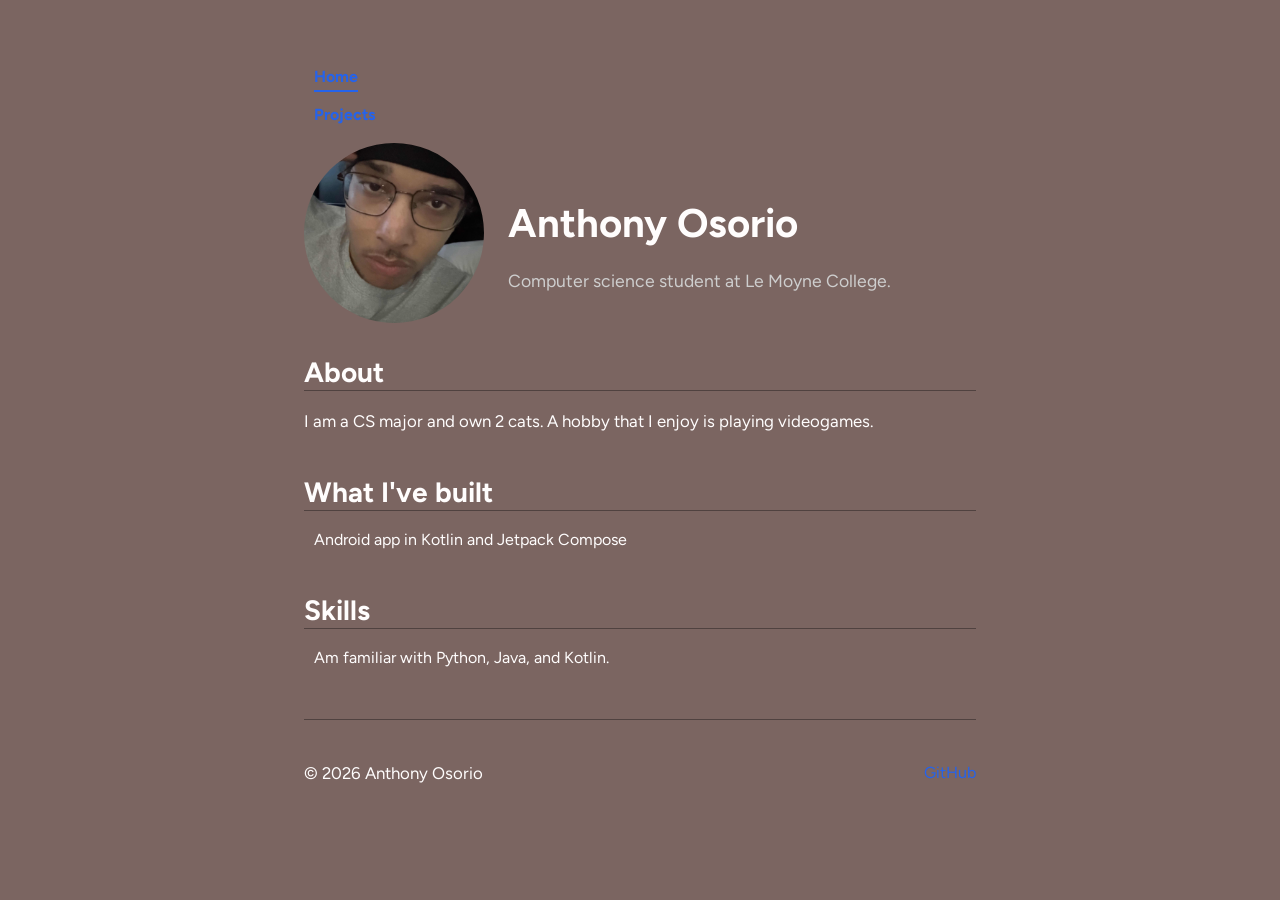
==== csc441-web-anthony/index.html @ 7b3073c5 "S13 done" ====
<!DOCTYPE html> <html lang="en"> <head>
<meta charset="UTF-8">
<meta name="viewport" content="width=device-width, initial-scale=1.0"> 
<title>Anthony Osorio</title>
<link rel="stylesheet" href="styles.css">
</head>
<!---Class 12: Step 1: a typeface I chose --->
<link rel="preconnect" href="https://fonts.googleapis.com">
<link rel="preconnect" href="https://fonts.gstatic.com" crossorigin>
<link href="https://fonts.googleapis.com/css2?family=Figtree:wght@400;700&display=swap"
rel="stylesheet">
<link rel="stylesheet" href="styles.css">

<body>
<!-- Class 11 · Step 2: the page --> 
 <!-- Lab 12 · Task 1: group the text so it stacks beside the photo -->
   <nav>
    <ul>
        <li>
            <a href="index.html" class="current">Home</a>
        </li>
        <li>
            <a href="projects.html">Projects</a>
        </li>
        
    </ul>

 </nav>
 <header>
 
  <!-- Class 12: Step3: an image -->
  <img src="images/me.jpg" alt="Portrait of YOUR NAME" class="portrait">
  <div>
<h1>Anthony Osorio</h1>
<p>Computer science student at Le Moyne College.</p> </header>
</div>
</header>

  <main>
    <section>
<h2>About</h2>
<p>I am a CS major and own 2 cats. A hobby that I enjoy is playing videogames.

</p> 
</section>
    <section>
      <h2>What I've built</h2>
      <ul>
<li>Android app in Kotlin and Jetpack Compose</li> 
</ul>
    </section>
  <section>
    <h3>Skills</h3>
  <ul>
  <li>Am familiar with Python, Java, and Kotlin. </li>
  </ul>
  <section>

  </section>
  </main>
  <!-- Lab 12 · Task 3: two things in the footer -->
  <footer>
    <p>© 2026 Anthony Osorio</p>
<!-- Lab 11 · Task 3: a link off my page -->
  <a href="https://github.com/AnthonyOsorio" target="_blank" rel="noopener">GitHub</a>
</footer>
</body>
</html>
---- csc441-web-anthony/styles.css ----
/* Class 11 · Step 4: the basics */
:root {
--text: #fffdfd; --text-muted: #cecece; --accent: #2563eb; --background: #7b6561; --border: #504240;
}
body {
font-family: "Figtree", system-ui, -apple-system, "Segoe UI", sans-serif; color: var(--text);
background: var(--background);
line-height: 1.6;
max-width: 42rem;
margin: 0 auto;
padding: 3rem 1.5rem;
}
h1 { font-size: 2.5rem; line-height:5rem; margin-bottom: 0.25rem; } /* Class 12: Step 2: my own scale */
header p { color: var(--text-muted); font-size: 1.1rem; margin-top: 0; }
h2 {
font-size: 1.75rem;
line-height: 1.2rem;
margin-top: 2.5rem;
border-bottom: 1px solid var(--border); padding-bottom: 0.5rem;
margin-bottom: 1rem;

}
h3 {
font-size: 1.75rem;
line-height: 1.2rem;
margin-top: 2.5rem;
border-bottom: 1px solid var(--border); padding-bottom: 0.5rem;
margin-bottom: 1rem;

}
/* Lab 11 · Task 4: links */ 
a {
color: var(--accent); 
text-decoration: none; 
border-bottom: 1px solid transparent;
a:hover { border-bottom-color: var(--accent); }
}
p {
    font-size: 1.05rem;
    margin-bottom: 1rem;

}
/* Lab 12 · Task 3: footer */ 
footer {
border-top: 1px solid var(--border); padding-top: 1.5rem;
display: flex;
justify-content: space-between; align-items: center;
}
.portrait {
    width: 180px;
    height: 180px;
    object-fit: cover;
    border-radius: 50%;
}
section {
    margin-bottom: 3rem;
}
/* Class 12 · Step 4: spacing on purpose */
/* Lab 12 · Task 2: list without bullets */
ul{
    list-style: none;
    padding-left: 0;
}
li {
margin-bottom: 0.75rem; 
padding-left: .5rem;
border-left: 2px solid var(--background);

}
/* Lab 12 · Task 1: header side by side */ 
header {
display: flex; align-items: center; gap: 1.5rem;
}
/* Class 13: Step 3: the nav bar */
nav a {
    text-decoration: none;
    font-weight: 700;
    padding-bottom: 0.25rem;
    border-bottom: 2px solid transparent;

}
nav a:hover {
    border-bottom-color: var (var(--text));
}
/* Lab13 . Task 1: which page am I on */
nav a.current {
    border-bottom-color: var(--accent);
    color: var(--accent);
    
}
---- csc441-web-anthony/styles.css ----
/* Class 11 · Step 4: the basics */
:root {
--text: #fffdfd; --text-muted: #cecece; --accent: #2563eb; --background: #7b6561; --border: #504240;
}
body {
font-family: "Figtree", system-ui, -apple-system, "Segoe UI", sans-serif; color: var(--text);
background: var(--background);
line-height: 1.6;
max-width: 42rem;
margin: 0 auto;
padding: 3rem 1.5rem;
}
h1 { font-size: 2.5rem; line-height:5rem; margin-bottom: 0.25rem; } /* Class 12: Step 2: my own scale */
header p { color: var(--text-muted); font-size: 1.1rem; margin-top: 0; }
h2 {
font-size: 1.75rem;
line-height: 1.2rem;
margin-top: 2.5rem;
border-bottom: 1px solid var(--border); padding-bottom: 0.5rem;
margin-bottom: 1rem;

}
h3 {
font-size: 1.75rem;
line-height: 1.2rem;
margin-top: 2.5rem;
border-bottom: 1px solid var(--border); padding-bottom: 0.5rem;
margin-bottom: 1rem;

}
/* Lab 11 · Task 4: links */ 
a {
color: var(--accent); 
text-decoration: none; 
border-bottom: 1px solid transparent;
a:hover { border-bottom-color: var(--accent); }
}
p {
    font-size: 1.05rem;
    margin-bottom: 1rem;

}
/* Lab 12 · Task 3: footer */ 
footer {
border-top: 1px solid var(--border); padding-top: 1.5rem;
display: flex;
justify-content: space-between; align-items: center;
}
.portrait {
    width: 180px;
    height: 180px;
    object-fit: cover;
    border-radius: 50%;
}
section {
    margin-bottom: 3rem;
}
/* Class 12 · Step 4: spacing on purpose */
/* Lab 12 · Task 2: list without bullets */
ul{
    list-style: none;
    padding-left: 0;
}
li {
margin-bottom: 0.75rem; 
padding-left: .5rem;
border-left: 2px solid var(--background);

}
/* Lab 12 · Task 1: header side by side */ 
header {
display: flex; align-items: center; gap: 1.5rem;
}
/* Class 13: Step 3: the nav bar */
nav a {
    text-decoration: none;
    font-weight: 700;
    padding-bottom: 0.25rem;
    border-bottom: 2px solid transparent;

}
nav a:hover {
    border-bottom-color: var (var(--text));
}
/* Lab13 . Task 1: which page am I on */
nav a.current {
    border-bottom-color: var(--accent);
    color: var(--accent);
    
}
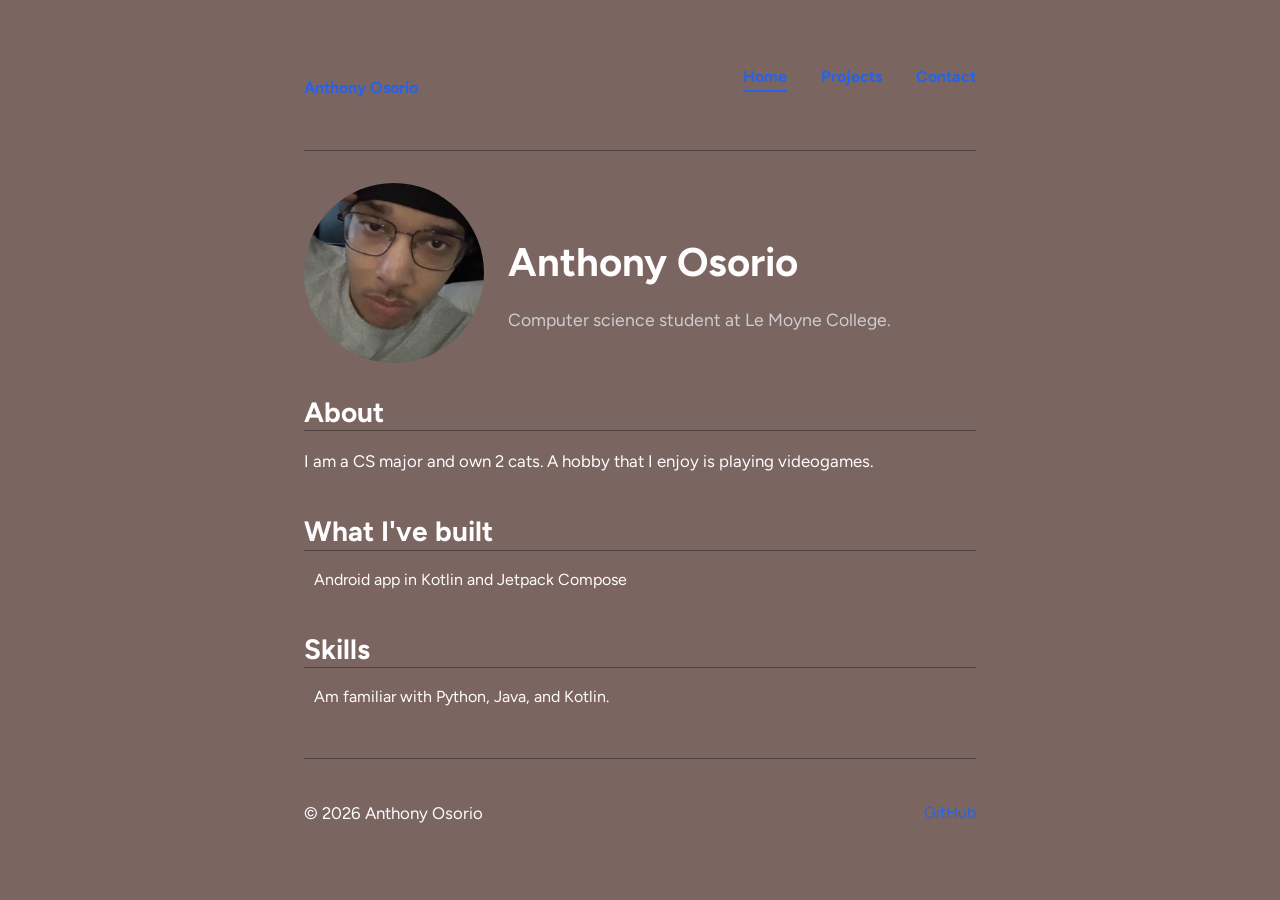
==== commit 7d999033: "Lab 14 done" ====
--- a/csc441-web-anthony/index.html
+++ b/csc441-web-anthony/index.html
@@ -15,12 +15,16 @@
 <!-- Class 11 · Step 2: the page --> 
  <!-- Lab 12 · Task 1: group the text so it stacks beside the photo -->
    <nav>
+        <a href="index.html">Anthony Osorio</a>
     <ul>
         <li>
             <a href="index.html" class="current">Home</a>
         </li>
         <li>
             <a href="projects.html">Projects</a>
+        </li>
+        <li>
+          <a href="contact.html">Contact</a>
         </li>
         
     </ul>
--- a/csc441-web-anthony/styles.css
+++ b/csc441-web-anthony/styles.css
@@ -41,10 +41,18 @@
 
 }
 /* Lab 12 · Task 3: footer */ 
+/* Lab 14 · Task 4: footer stacks on narrow screens */
 footer {
+display: flex;
+flex-direction: column;
+gap: 0.5rem;
+align-items: center;
 border-top: 1px solid var(--border); padding-top: 1.5rem;
-display: flex;
-justify-content: space-between; align-items: center;
+}
+
+@media (min-width: 40rem) { footer {
+flex-direction: row;
+justify-content: space-between; }
 }
 .portrait {
     width: 180px;
@@ -86,5 +94,46 @@
 nav a.current {
     border-bottom-color: var(--accent);
     color: var(--accent);
-    
-}+
+}
+
+
+
+/* Lab 14 · Task 1: the nav stacks on narrow screens */ 
+nav ul {
+list-style: none; padding-left: 0; display: flex; flex-direction: column; gap: 0.5rem; margin-bottom: 2rem;
+}
+@media (min-width: 40rem) { 
+    nav ul {
+        flex-direction: row;
+        gap: 1.5rem;
+  }
+}
+
+/* Class 14 · Step 2: the cards go in a row */ 
+/* Class 14 · Step 3: stack by default */ 
+.cards {
+display: flex; 
+flex-direction: column; 
+gap: 1.5rem;
+justify-content: center; 
+align-items: flex-start;
+}
+/* Class 14 · Step 3: a row when there's room */ 
+/* Lab 14 · Task 6: center the card row */
+@media (min-width: 40rem) {
+.cards { 
+    flex-direction: row;
+    justify-content: center;
+    flex: 0 1 18rem
+} }
+
+/* Lab 13 · Task 4: separate the bar from the header */ 
+/* Lab 13 · Task 5: name as home link on left */
+nav {
+padding-bottom: 1rem;
+border-bottom: 1px solid var(--border); 
+margin-bottom: 2rem;
+display: flex; justify-content: space-between; align-items: center; 
+}
+
--- a/csc441-web-anthony/styles.css
+++ b/csc441-web-anthony/styles.css
@@ -41,10 +41,18 @@
 
 }
 /* Lab 12 · Task 3: footer */ 
+/* Lab 14 · Task 4: footer stacks on narrow screens */
 footer {
+display: flex;
+flex-direction: column;
+gap: 0.5rem;
+align-items: center;
 border-top: 1px solid var(--border); padding-top: 1.5rem;
-display: flex;
-justify-content: space-between; align-items: center;
+}
+
+@media (min-width: 40rem) { footer {
+flex-direction: row;
+justify-content: space-between; }
 }
 .portrait {
     width: 180px;
@@ -86,5 +94,46 @@
 nav a.current {
     border-bottom-color: var(--accent);
     color: var(--accent);
-    
-}+
+}
+
+
+
+/* Lab 14 · Task 1: the nav stacks on narrow screens */ 
+nav ul {
+list-style: none; padding-left: 0; display: flex; flex-direction: column; gap: 0.5rem; margin-bottom: 2rem;
+}
+@media (min-width: 40rem) { 
+    nav ul {
+        flex-direction: row;
+        gap: 1.5rem;
+  }
+}
+
+/* Class 14 · Step 2: the cards go in a row */ 
+/* Class 14 · Step 3: stack by default */ 
+.cards {
+display: flex; 
+flex-direction: column; 
+gap: 1.5rem;
+justify-content: center; 
+align-items: flex-start;
+}
+/* Class 14 · Step 3: a row when there's room */ 
+/* Lab 14 · Task 6: center the card row */
+@media (min-width: 40rem) {
+.cards { 
+    flex-direction: row;
+    justify-content: center;
+    flex: 0 1 18rem
+} }
+
+/* Lab 13 · Task 4: separate the bar from the header */ 
+/* Lab 13 · Task 5: name as home link on left */
+nav {
+padding-bottom: 1rem;
+border-bottom: 1px solid var(--border); 
+margin-bottom: 2rem;
+display: flex; justify-content: space-between; align-items: center; 
+}
+
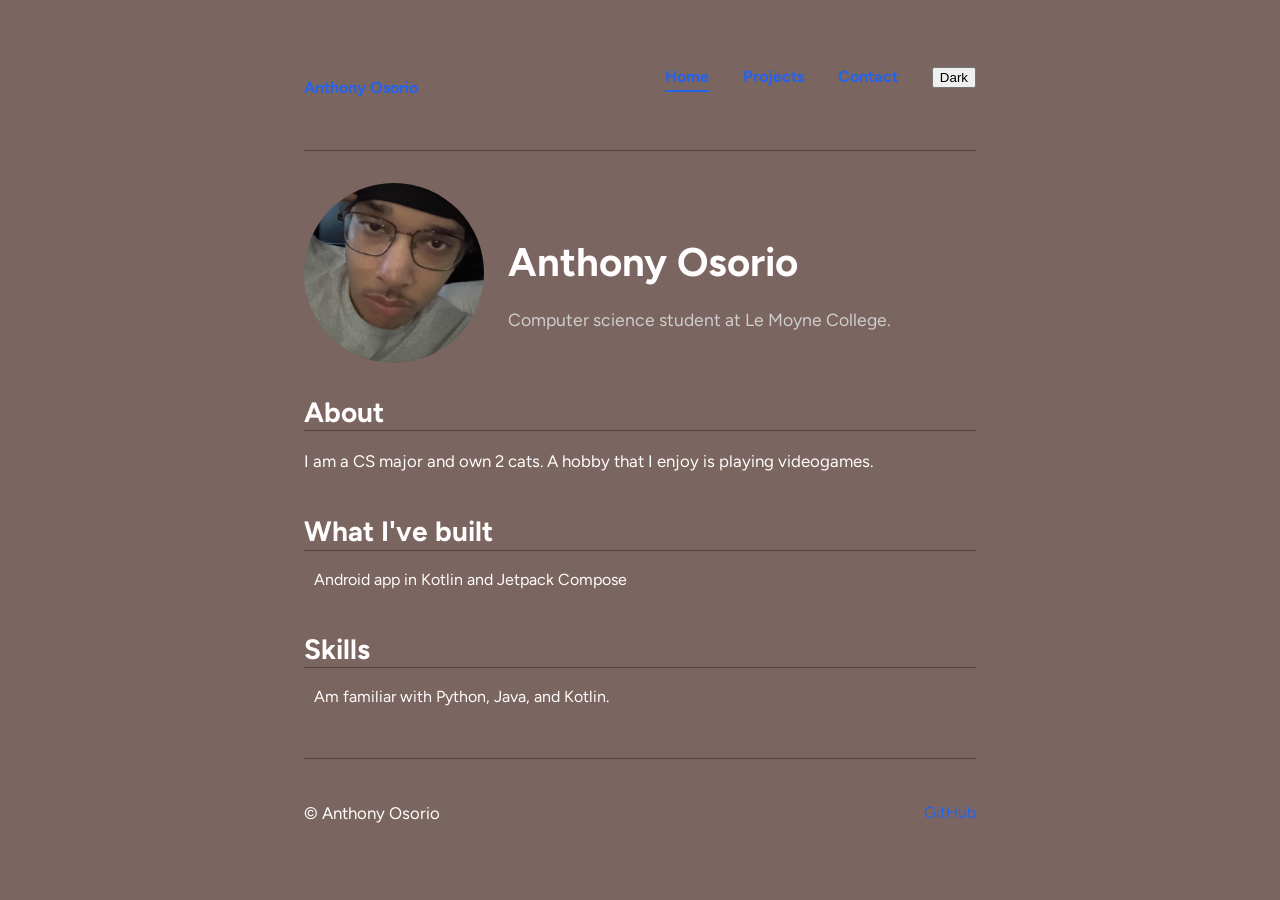
==== commit f66f2914: "S15 done" ====
--- a/csc441-web-anthony/index.html
+++ b/csc441-web-anthony/index.html
@@ -10,6 +10,8 @@
 <link href="https://fonts.googleapis.com/css2?family=Figtree:wght@400;700&display=swap"
 rel="stylesheet">
 <link rel="stylesheet" href="styles.css">
+<!-- Class 15: Step 2: my third file -->
+ <script src="script.js" defer> </script>
 
 <body>
 <!-- Class 11 · Step 2: the page --> 
@@ -26,6 +28,8 @@
         <li>
           <a href="contact.html">Contact</a>
         </li>
+        <!-- Class 15: Step 3: the theme button -->
+         <li><button id="theme-toggle" type="button">Dark</button></li>
         
     </ul>
 
@@ -64,7 +68,8 @@
   </main>
   <!-- Lab 12 · Task 3: two things in the footer -->
   <footer>
-    <p>© 2026 Anthony Osorio</p>
+    <!-- Class 15: Step 2: the year, written by JavaScript -->
+    <p>© <span id="year"></span> Anthony Osorio</p>
 <!-- Lab 11 · Task 3: a link off my page -->
   <a href="https://github.com/AnthonyOsorio" target="_blank" rel="noopener">GitHub</a>
 </footer>
--- a/csc441-web-anthony/styles.css
+++ b/csc441-web-anthony/styles.css
@@ -137,3 +137,9 @@
 display: flex; justify-content: space-between; align-items: center; 
 }
 
+body.dark{
+    --text: white; 
+    --text-muted: silver; 
+    --accent: skyblue; 
+    --background: black; 
+    --border: dimgray;}
--- a/csc441-web-anthony/styles.css
+++ b/csc441-web-anthony/styles.css
@@ -137,3 +137,9 @@
 display: flex; justify-content: space-between; align-items: center; 
 }
 
+body.dark{
+    --text: white; 
+    --text-muted: silver; 
+    --accent: skyblue; 
+    --background: black; 
+    --border: dimgray;}
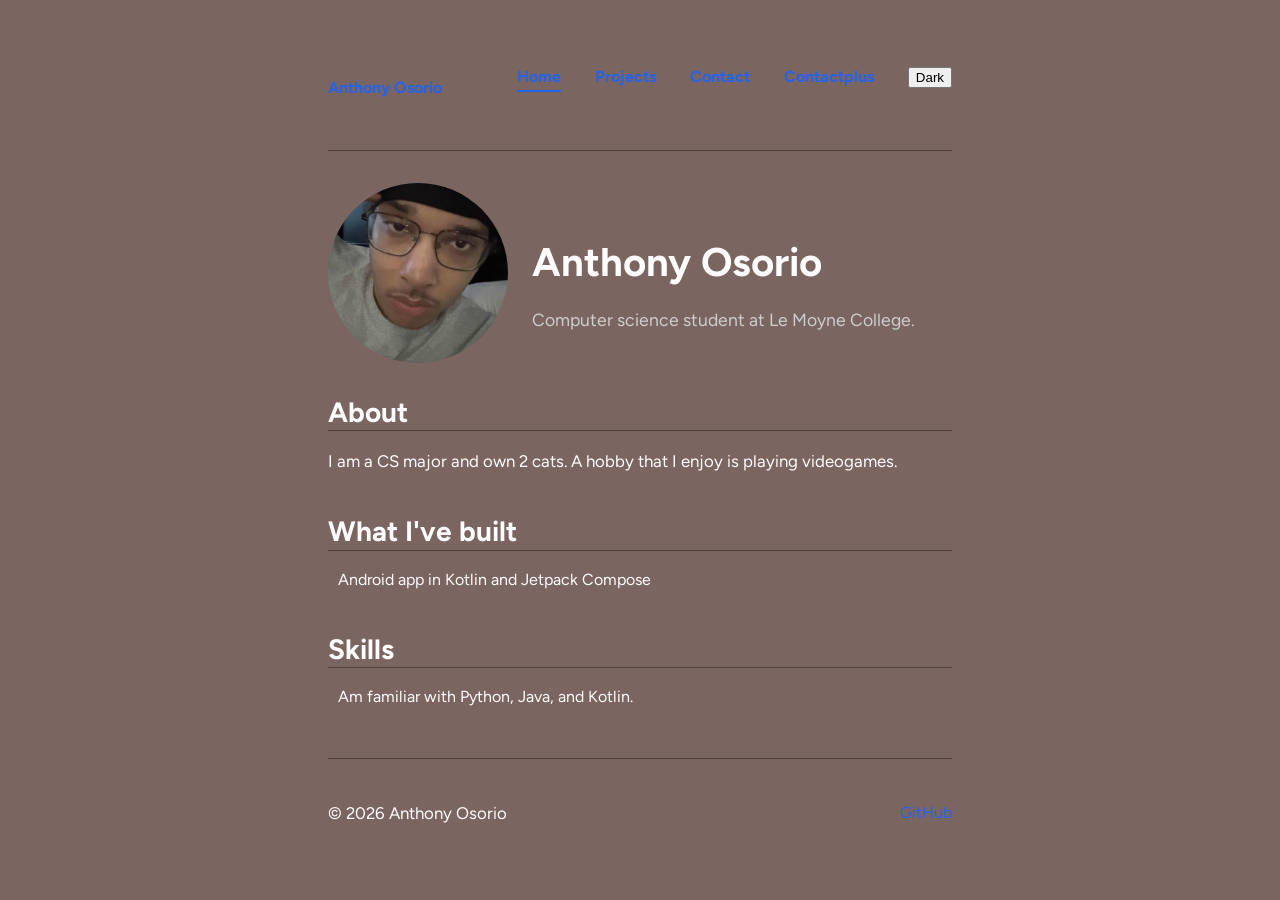
==== commit 593fd30b: "S16 done" ====
--- a/csc441-web-anthony/index.html
+++ b/csc441-web-anthony/index.html
@@ -28,6 +28,7 @@
         <li>
           <a href="contact.html">Contact</a>
         </li>
+        <li><a href="contactplus.html" >Contactplus</a></li>
         <!-- Class 15: Step 3: the theme button -->
          <li><button id="theme-toggle" type="button">Dark</button></li>
         
--- a/csc441-web-anthony/styles.css
+++ b/csc441-web-anthony/styles.css
@@ -1,4 +1,9 @@
-/* Class 11 · Step 4: the basics */
+/* Class 16: Step 3: padding counts inside width, not on top of it */
+* {
+    box-sizing: border-box;
+
+}
+/* Class 1 1 · Step 4: the basics */
 :root {
 --text: #fffdfd; --text-muted: #cecece; --accent: #2563eb; --background: #7b6561; --border: #504240;
 }
@@ -142,4 +147,42 @@
     --text-muted: silver; 
     --accent: skyblue; 
     --background: black; 
-    --border: dimgray;}+    --border: dimgray;}
+    /* Class 16: Step 3: the form */
+    form label{
+        display: block;
+        font-weight: 700;
+        margin-bottom: 0.25rem;
+    }
+    form input, form textarea {
+        font: inherit;
+        width: 100%;
+        padding: 0.5rem;
+        border: 1px solid var(--border);
+        scroll-padding-block-start: 6px;
+        background: var(--border);
+        color: var(--text);
+    }
+    form input:focus, form textarea:focus {
+        outline: 2px solid var(--accent);
+        outline-offset: 1px;
+    }
+
+    form button {
+        font: inherit;
+        font-weight: 700;
+        color: var(--text);
+        background: var(--accent);
+        border: none;
+        border-radius: 6px;
+        padding: 0.6rem;
+        cursor: pointer;
+
+    }
+    #form-status{
+        font-weight: 700;
+        color: var(--accent);
+
+
+    }
+    
--- a/csc441-web-anthony/styles.css
+++ b/csc441-web-anthony/styles.css
@@ -1,4 +1,9 @@
-/* Class 11 · Step 4: the basics */
+/* Class 16: Step 3: padding counts inside width, not on top of it */
+* {
+    box-sizing: border-box;
+
+}
+/* Class 1 1 · Step 4: the basics */
 :root {
 --text: #fffdfd; --text-muted: #cecece; --accent: #2563eb; --background: #7b6561; --border: #504240;
 }
@@ -142,4 +147,42 @@
     --text-muted: silver; 
     --accent: skyblue; 
     --background: black; 
-    --border: dimgray;}+    --border: dimgray;}
+    /* Class 16: Step 3: the form */
+    form label{
+        display: block;
+        font-weight: 700;
+        margin-bottom: 0.25rem;
+    }
+    form input, form textarea {
+        font: inherit;
+        width: 100%;
+        padding: 0.5rem;
+        border: 1px solid var(--border);
+        scroll-padding-block-start: 6px;
+        background: var(--border);
+        color: var(--text);
+    }
+    form input:focus, form textarea:focus {
+        outline: 2px solid var(--accent);
+        outline-offset: 1px;
+    }
+
+    form button {
+        font: inherit;
+        font-weight: 700;
+        color: var(--text);
+        background: var(--accent);
+        border: none;
+        border-radius: 6px;
+        padding: 0.6rem;
+        cursor: pointer;
+
+    }
+    #form-status{
+        font-weight: 700;
+        color: var(--accent);
+
+
+    }
+    
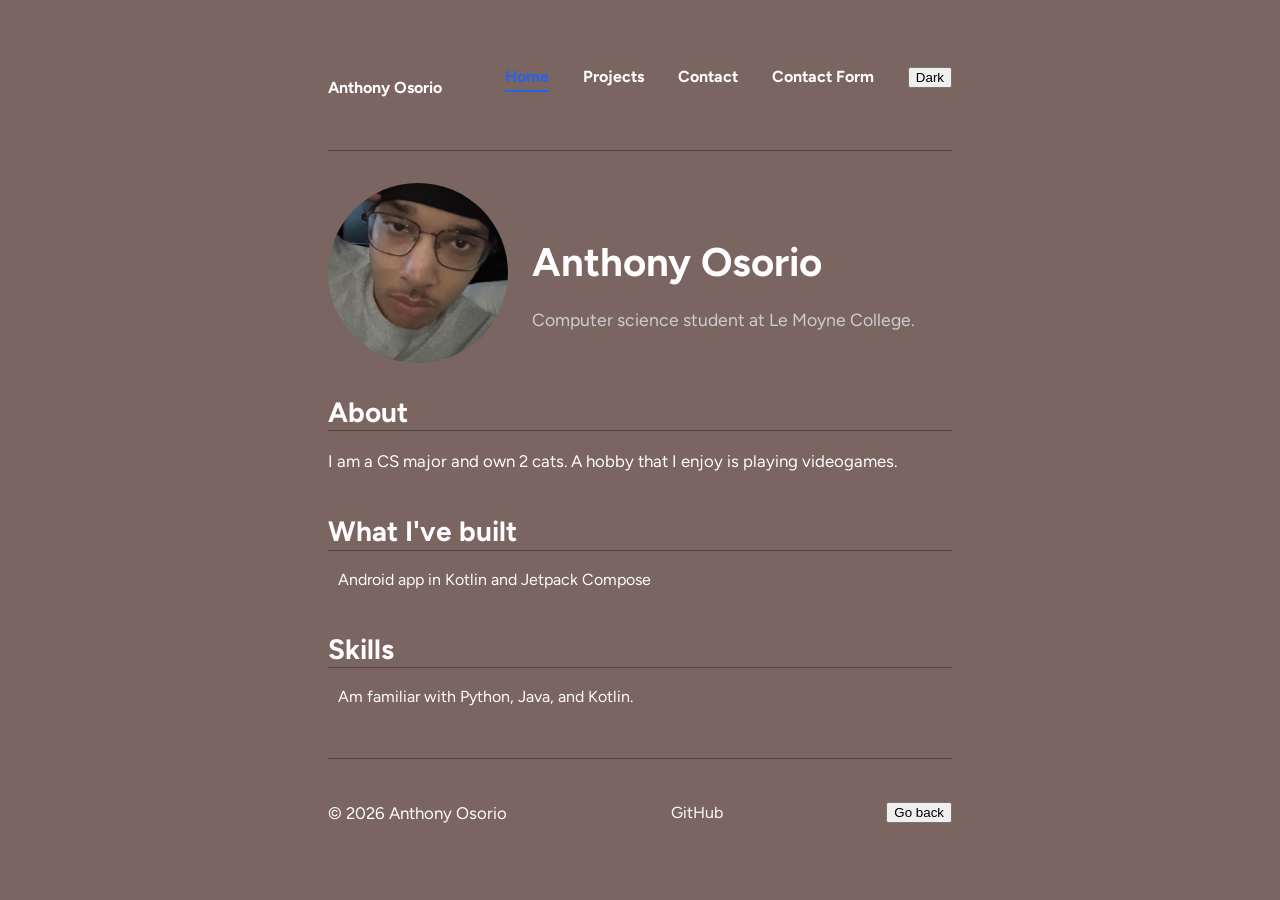
==== commit bfce1d64: "Lab 16 done" ====
--- a/csc441-web-anthony/index.html
+++ b/csc441-web-anthony/index.html
@@ -28,7 +28,7 @@
         <li>
           <a href="contact.html">Contact</a>
         </li>
-        <li><a href="contactplus.html" >Contactplus</a></li>
+        <li><a href="contactplus.html" >Contact Form</a></li>
         <!-- Class 15: Step 3: the theme button -->
          <li><button id="theme-toggle" type="button">Dark</button></li>
         
@@ -73,6 +73,7 @@
     <p>© <span id="year"></span> Anthony Osorio</p>
 <!-- Lab 11 · Task 3: a link off my page -->
   <a href="https://github.com/AnthonyOsorio" target="_blank" rel="noopener">GitHub</a>
+  <button id="go-back" type="button">Go back</button>
 </footer>
 </body>
 </html>
--- a/csc441-web-anthony/styles.css
+++ b/csc441-web-anthony/styles.css
@@ -1,11 +1,15 @@
 /* Class 16: Step 3: padding counts inside width, not on top of it */
 * {
     box-sizing: border-box;
-
 }
 /* Class 1 1 · Step 4: the basics */
 :root {
 --text: #fffdfd; --text-muted: #cecece; --accent: #2563eb; --background: #7b6561; --border: #504240;
+
+--error: crimson;
+}
+body.dark {
+--error: lightsalmon;
 }
 body {
 font-family: "Figtree", system-ui, -apple-system, "Segoe UI", sans-serif; color: var(--text);
@@ -35,10 +39,10 @@
 }
 /* Lab 11 · Task 4: links */ 
 a {
-color: var(--accent); 
+color: var(--text); 
 text-decoration: none; 
 border-bottom: 1px solid transparent;
-a:hover { border-bottom-color: var(--accent); }
+a:hover { border-bottom-color: var(--text); }
 }
 p {
     font-size: 1.05rem;
@@ -175,14 +179,18 @@
         background: var(--accent);
         border: none;
         border-radius: 6px;
-        padding: 0.6rem;
+        padding: 0.6rem 1.4rem; 
         cursor: pointer;
 
     }
     #form-status{
         font-weight: 700;
-        color: var(--accent);
+        color: var(--text);
 
 
     }
-    +
+
+/* Lab 16 · Task 1: the error state */ 
+#form-status.error {
+color: var(--error); }
--- a/csc441-web-anthony/styles.css
+++ b/csc441-web-anthony/styles.css
@@ -1,11 +1,15 @@
 /* Class 16: Step 3: padding counts inside width, not on top of it */
 * {
     box-sizing: border-box;
-
 }
 /* Class 1 1 · Step 4: the basics */
 :root {
 --text: #fffdfd; --text-muted: #cecece; --accent: #2563eb; --background: #7b6561; --border: #504240;
+
+--error: crimson;
+}
+body.dark {
+--error: lightsalmon;
 }
 body {
 font-family: "Figtree", system-ui, -apple-system, "Segoe UI", sans-serif; color: var(--text);
@@ -35,10 +39,10 @@
 }
 /* Lab 11 · Task 4: links */ 
 a {
-color: var(--accent); 
+color: var(--text); 
 text-decoration: none; 
 border-bottom: 1px solid transparent;
-a:hover { border-bottom-color: var(--accent); }
+a:hover { border-bottom-color: var(--text); }
 }
 p {
     font-size: 1.05rem;
@@ -175,14 +179,18 @@
         background: var(--accent);
         border: none;
         border-radius: 6px;
-        padding: 0.6rem;
+        padding: 0.6rem 1.4rem; 
         cursor: pointer;
 
     }
     #form-status{
         font-weight: 700;
-        color: var(--accent);
+        color: var(--text);
 
 
     }
-    +
+
+/* Lab 16 · Task 1: the error state */ 
+#form-status.error {
+color: var(--error); }
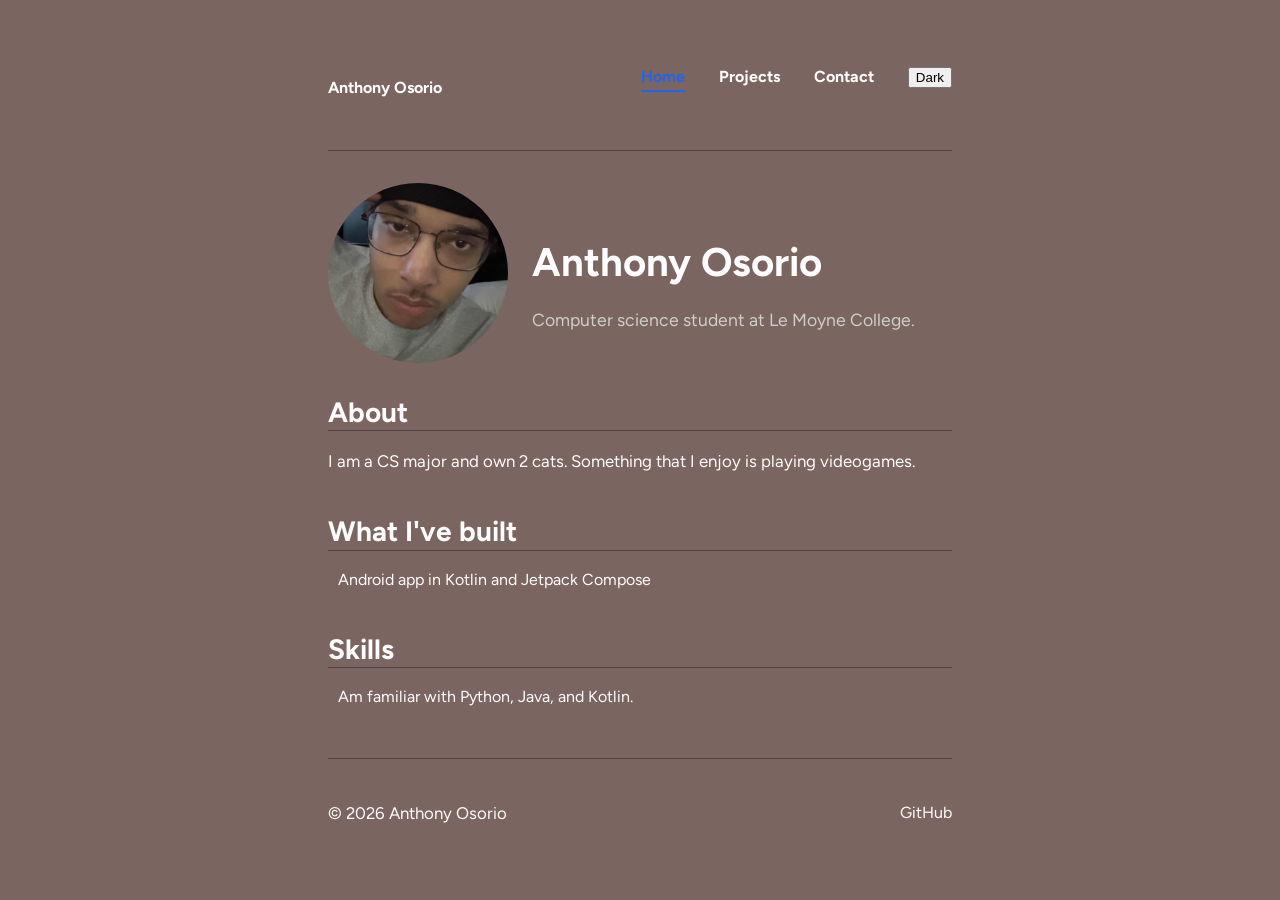
==== commit 83177545: "Lab 17 done" ====
--- a/csc441-web-anthony/index.html
+++ b/csc441-web-anthony/index.html
@@ -28,7 +28,6 @@
         <li>
           <a href="contact.html">Contact</a>
         </li>
-        <li><a href="contactplus.html" >Contact Form</a></li>
         <!-- Class 15: Step 3: the theme button -->
          <li><button id="theme-toggle" type="button">Dark</button></li>
         
@@ -48,7 +47,7 @@
   <main>
     <section>
 <h2>About</h2>
-<p>I am a CS major and own 2 cats. A hobby that I enjoy is playing videogames.
+<p>I am a CS major and own 2 cats. Something that I enjoy is playing videogames.
 
 </p> 
 </section>
@@ -73,7 +72,6 @@
     <p>© <span id="year"></span> Anthony Osorio</p>
 <!-- Lab 11 · Task 3: a link off my page -->
   <a href="https://github.com/AnthonyOsorio" target="_blank" rel="noopener">GitHub</a>
-  <button id="go-back" type="button">Go back</button>
 </footer>
 </body>
 </html>
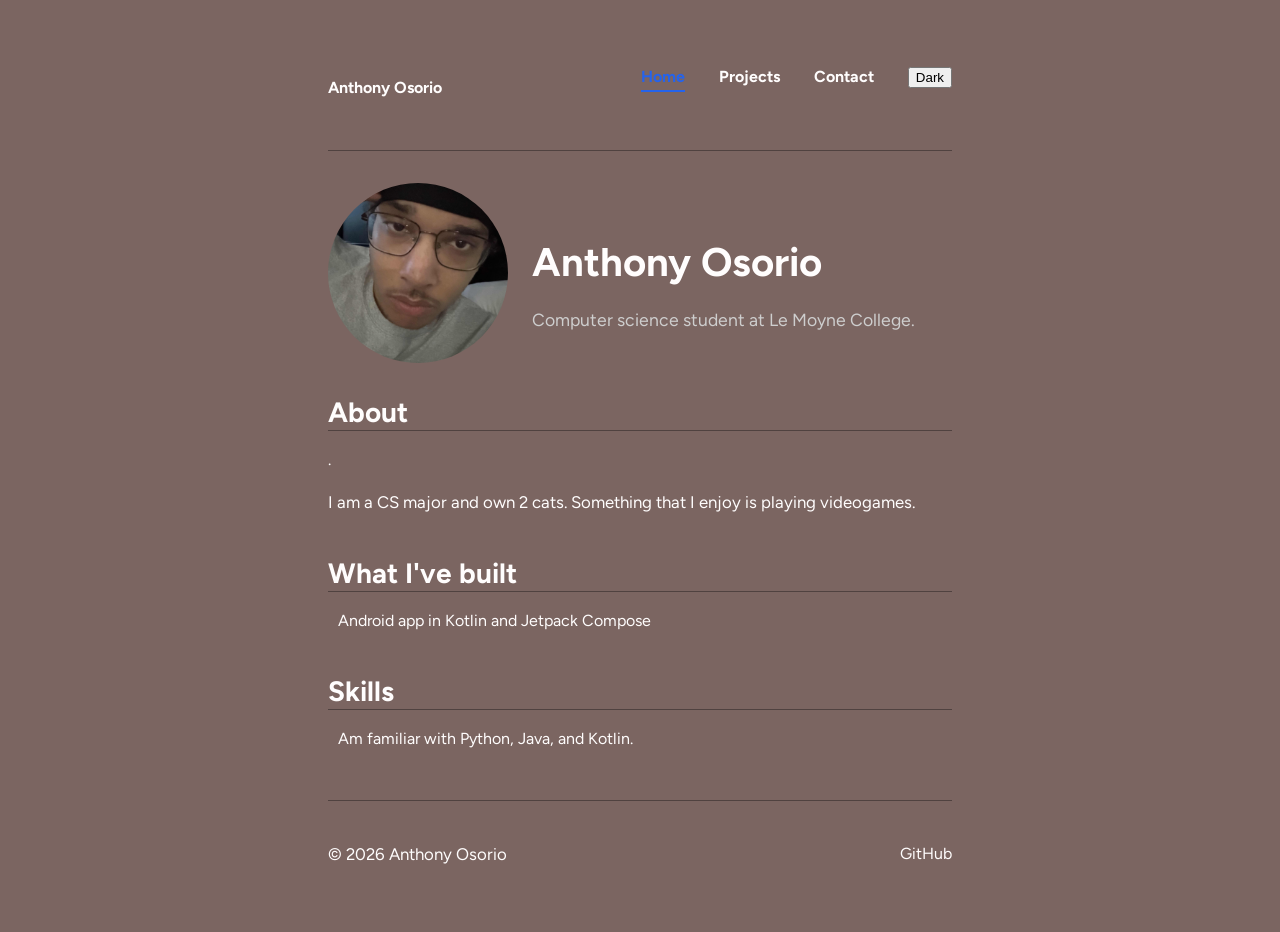
==== commit e1f2ebb9: "S17 done" ====
--- a/csc441-web-anthony/index.html
+++ b/csc441-web-anthony/index.html
@@ -47,6 +47,7 @@
   <main>
     <section>
 <h2>About</h2>
+<!-- Lab 17 · Task 3: something I can see -->.
 <p>I am a CS major and own 2 cats. Something that I enjoy is playing videogames.
 
 </p> 
